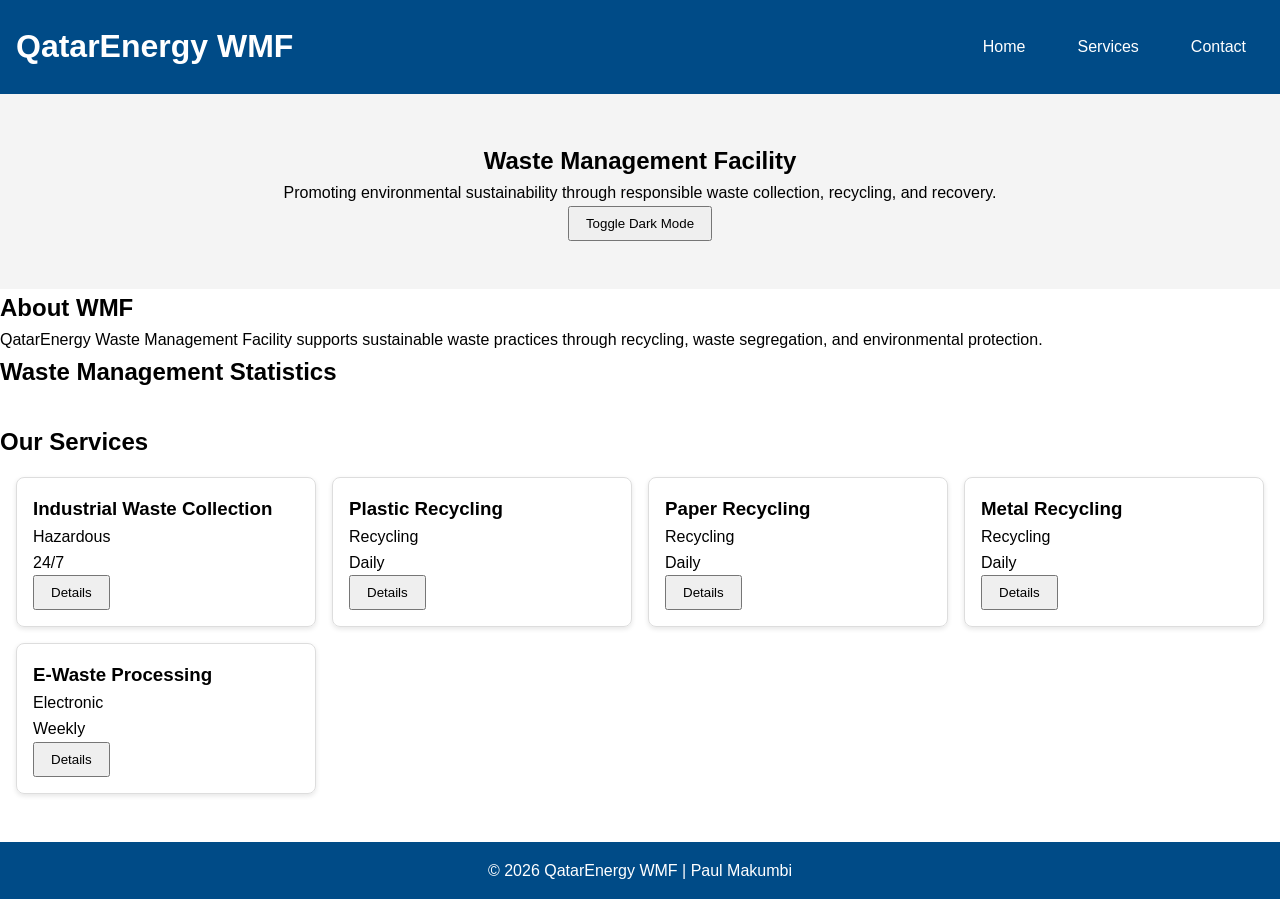
==== index.html @ d7f9a0a3 "done" ====
<!DOCTYPE html>
<html lang="en">

<head>
  <meta charset="UTF-8">
  <meta name="viewport" content="width=device-width, initial-scale=1.0">

  <title>QatarEnergy Waste Management Facility</title>

  <meta name="description"
    content="QatarEnergy Waste Management Facility supporting sustainable waste management and recycling.">

  <meta name="author" content="Paul Makumbi">

  <meta property="og:title" content="QatarEnergy Waste Management Facility">
  <meta property="og:description" content="Sustainable waste management and recycling solutions.">
  <meta property="og:type" content="website">

  <link rel="icon" href="favicon.ico">
  <link rel="stylesheet" href="css/styles.css">
   <link rel="stylesheet" href="styles/normalize.css">

  <script type="module" src="scripts/main.js" defer></script>
</head>

<body>

  <header>
    <h1>QatarEnergy WMF</h1>

    <button id="menuBtn">☰</button>

    <nav id="navMenu">
      <a href="index.html">Home</a>
      <a href="services.html">Services</a>
      <a href="join.html">Contact</a>
    </nav>
  </header>

  <main>

    <section class="hero">
      <h2>Waste Management Facility</h2>

      <p>
        Promoting environmental sustainability through
        responsible waste collection, recycling, and recovery.
      </p>

      <button id="themeBtn">
        Toggle Dark Mode
      </button>
    </section>

    <section>
      <h2>About WMF</h2>

      <p>
        QatarEnergy Waste Management Facility supports
        sustainable waste practices through recycling,
        waste segregation, and environmental protection.
      </p>
    </section>

    <section>
      <h2>Waste Management Statistics</h2>

      <div id="statsContainer" class="cards"></div>
    </section>

    <section>
      <h2>Our Services</h2>

      <div id="serviceContainer" class="cards"></div>
    </section>

    <dialog id="serviceModal">
      <div id="modalContent"></div>

      <button id="closeModal">
        Close
      </button>
    </dialog>

  </main>

  <footer>
    <p>&copy; 2026 QatarEnergy WMF | Paul Makumbi</p>
  </footer>

</body>

</html>
---- css/styles.css ----
body{font-family:Arial} nav a{margin:10px;}
* {
  margin: 0;
  padding: 0;
  box-sizing: border-box;
}

body {
  font-family: Arial, sans-serif;
  line-height: 1.6;
}

header {
  background: #004b87;
  color: white;
  padding: 1rem;
  display: flex;
  justify-content: space-between;
  align-items: center;
}

#menuBtn {
  background: none;
  border: none;
  color: white;
  font-size: 2rem;
  cursor: pointer;
}

nav {
  display: none;
  flex-direction: column;
}

nav.open {
  display: flex;
}

nav a {
  color: white;
  text-decoration: none;
  padding: .5rem;
}

.hero {
  padding: 3rem;
  text-align: center;
  background: #f4f4f4;
}

.cards {
  display: grid;
  grid-template-columns: repeat(auto-fit, minmax(250px, 1fr));
  gap: 1rem;
  padding: 1rem;
}

.card {
  border: 1px solid #ddd;
  padding: 1rem;
  border-radius: 8px;
  box-shadow: 0 2px 5px rgba(0, 0, 0, .1);
}

button {
  padding: .5rem 1rem;
  cursor: pointer;
}

.dark {
  background: #222;
  color: white;
}

footer {
  text-align: center;
  padding: 1rem;
  background: #004b87;
  color: white;
  margin-top: 2rem;
}

@media(min-width:768px) {

  #menuBtn {
    display: none;
  }

  nav {
    display: flex;
    flex-direction: row;
    gap: 1rem;
  }

}
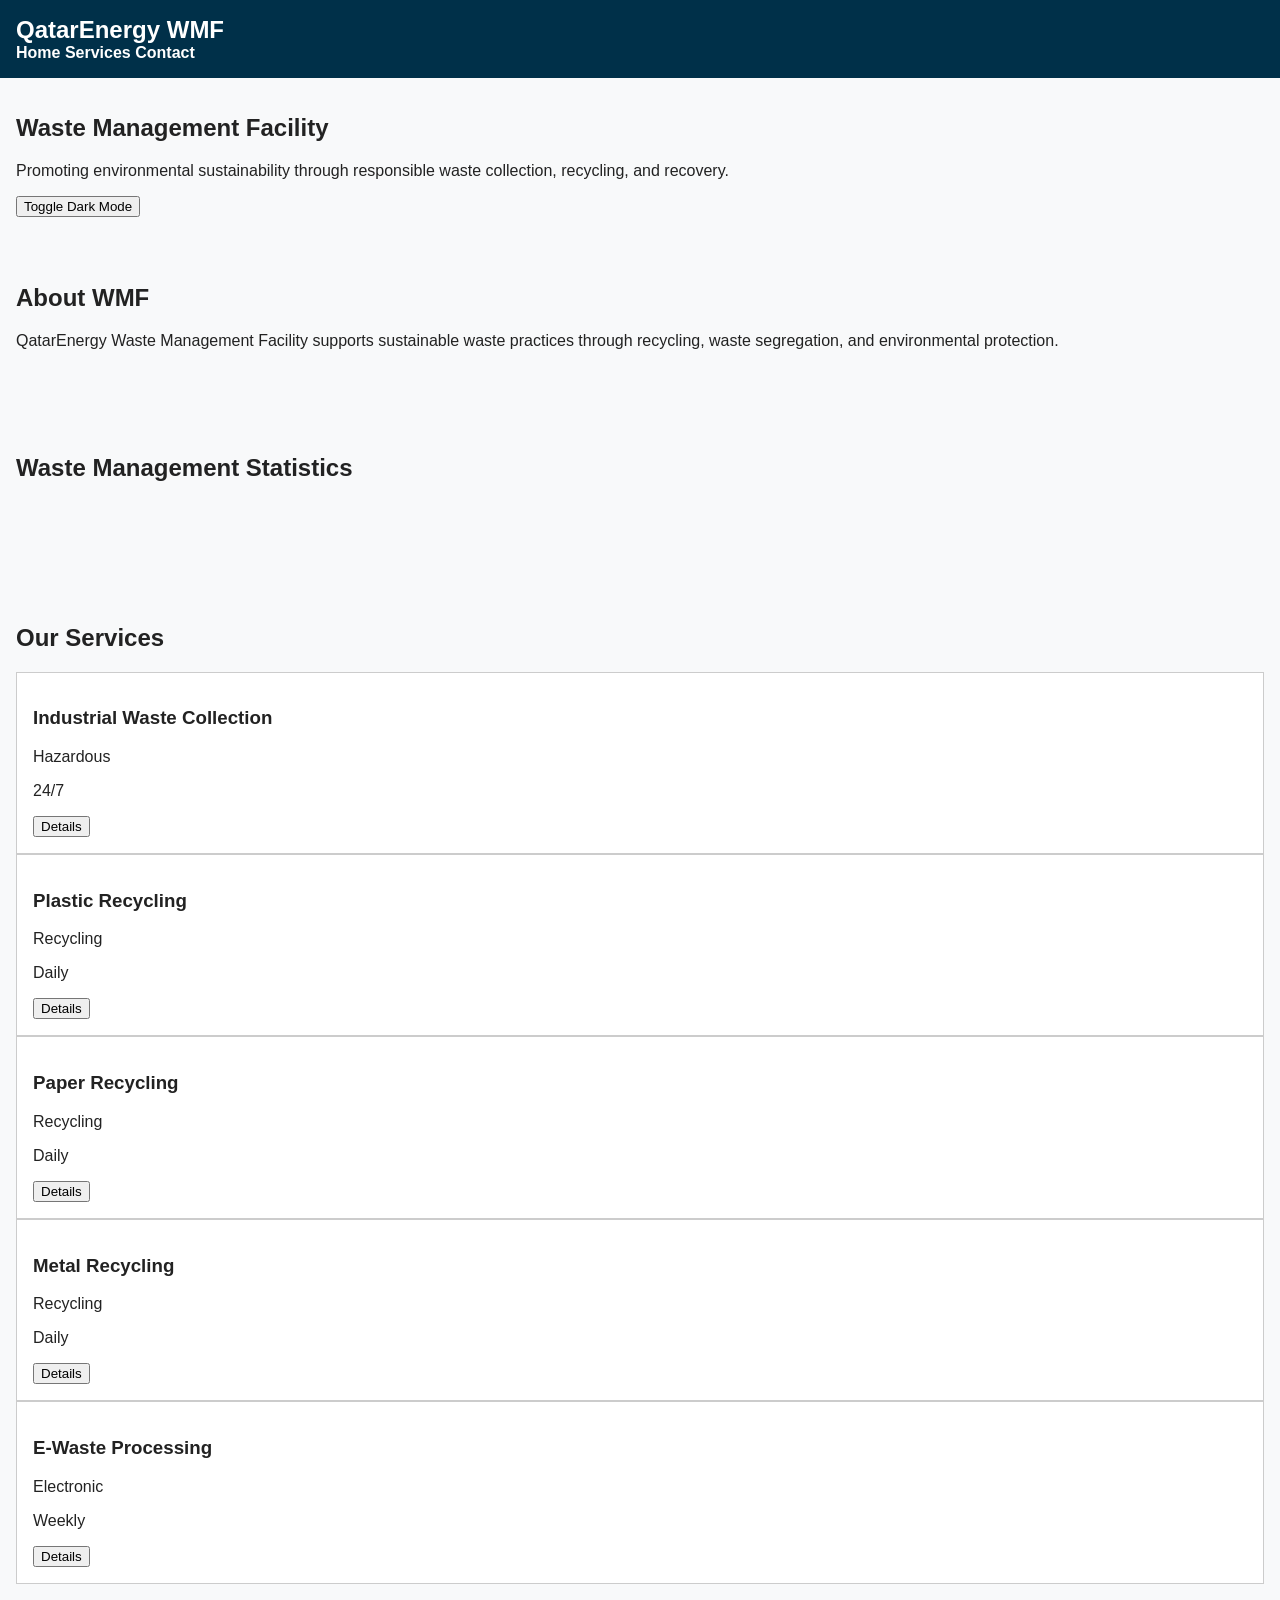
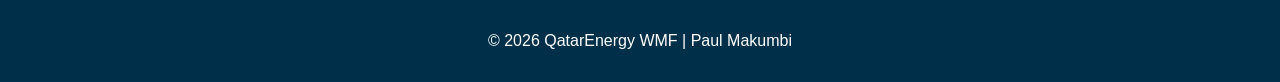
==== commit 6eec5c1e: "done" ====
--- a/index.html
+++ b/index.html
@@ -17,8 +17,9 @@
   <meta property="og:type" content="website">
 
   <link rel="icon" href="favicon.ico">
-  <link rel="stylesheet" href="css/styles.css">
-   <link rel="stylesheet" href="styles/normalize.css">
+  <link rel="stylesheet" href="styles/normalize.css">
+  <link rel="stylesheet" href="styles/small.css">
+  <link rel="stylesheet" href="styles/large_css.css">
 
   <script type="module" src="scripts/main.js" defer></script>
 </head>
--- a/styles/small.css
+++ b/styles/small.css
@@ -0,0 +1,69 @@
+/* small.css */
+
+:root {
+  --primary-color: #003049;
+  --secondary-color: #d62828;
+  --background-color: #f8f9fa;
+  --text-color: #222222;
+}
+
+* {
+  box-sizing: border-box;
+}
+
+body {
+  margin: 0;
+  font-family: Arial, sans-serif;
+  background-color: var(--background-color);
+  color: var(--text-color);
+}
+
+header {
+  background-color: var(--primary-color);
+  color: white;
+  padding: 1rem;
+}
+
+header h1 {
+  margin: 0;
+  font-size: 1.5rem;
+}
+
+nav ul {
+  list-style: none;
+  padding: 0;
+  margin: 1rem 0 0 0;
+}
+
+nav ul li {
+  margin-bottom: 0.5rem;
+}
+
+nav a {
+  text-decoration: none;
+  color: white;
+  font-weight: bold;
+}
+
+main {
+  padding: 1rem;
+}
+
+footer {
+  background-color: var(--primary-color);
+  color: white;
+  padding: 1rem;
+  text-align: center;
+}
+
+#members {
+  display: grid;
+  grid-template-columns: 1fr;
+  gap: 1rem;
+}
+
+.card {
+  background-color: white;
+  padding: 1rem;
+  border: 1px solid #ccc;
+}
--- a/styles/large_css.css
+++ b/styles/large_css.css
@@ -0,0 +1,75 @@
+/* larger.css */
+
+@media (min-width: 768px) {
+
+  /* HIDE HAMBURGER */
+  #menuBtn {
+    display: none;
+  }
+
+    body {
+      font-family: 'Roboto', sans-serif;
+    }
+
+    :root {
+      --primary: #1f3a5f;
+      --secondary: #0056b3;
+      --light: #f4f4f4;
+      --dark: #222;
+    }
+
+  /* HORIZONTAL NAV */
+  nav ul {
+    display: flex;
+    flex-direction: row;
+    gap: 1rem;
+  }
+
+ 
+  nav ul li a {
+    padding: 0.5rem 1rem;
+  }
+
+  /* GRID LAYOUT (not single column) */
+  main {
+    grid-template-columns: 1fr 1fr;
+  }
+
+  main h1 {
+    grid-column: 1 / -1;
+  }
+
+  section {
+    min-height: 150px;
+  }
+}
+
+@media (min-width: 1024px) {
+
+  main {
+    grid-template-columns: repeat(3, 1fr);
+  }
+
+  main h1 {
+    grid-column: 1 / -1;
+  }
+}
+
+.filters {
+  display: flex;
+  gap: 1rem;
+  margin-bottom: 1rem;
+}
+
+.filters button {
+  padding: 0.5rem 1rem;
+  border: none;
+  background: var(--primary);
+  color: white;
+  cursor: pointer;
+  border-radius: 5px;
+}
+
+.filters button:hover {
+  background: var(--secondary);
+}
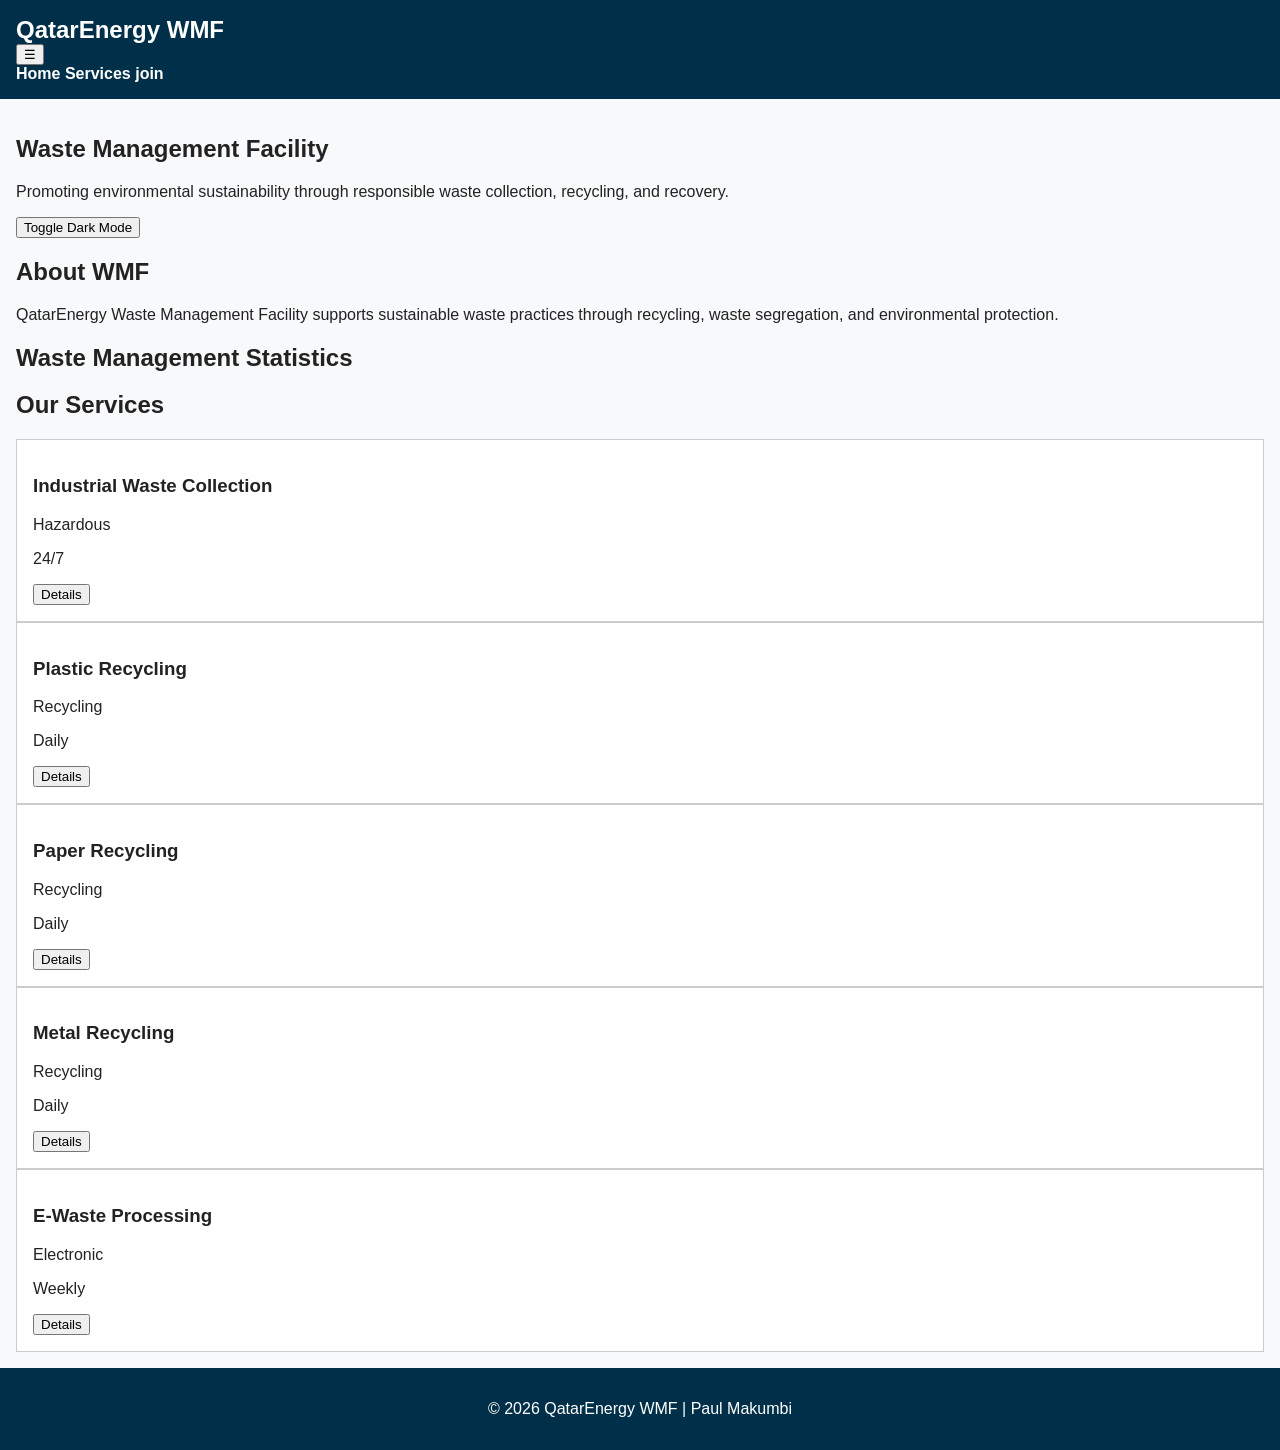
==== commit 96e94a36: "update" ====
--- a/index.html
+++ b/index.html
@@ -19,7 +19,7 @@
   <link rel="icon" href="favicon.ico">
   <link rel="stylesheet" href="styles/normalize.css">
   <link rel="stylesheet" href="styles/small.css">
-  <link rel="stylesheet" href="styles/large_css.css">
+ 
 
   <script type="module" src="scripts/main.js" defer></script>
 </head>
@@ -34,7 +34,7 @@
     <nav id="navMenu">
       <a href="index.html">Home</a>
       <a href="services.html">Services</a>
-      <a href="join.html">Contact</a>
+      <a href="join.html">join</a>
     </nav>
   </header>
 
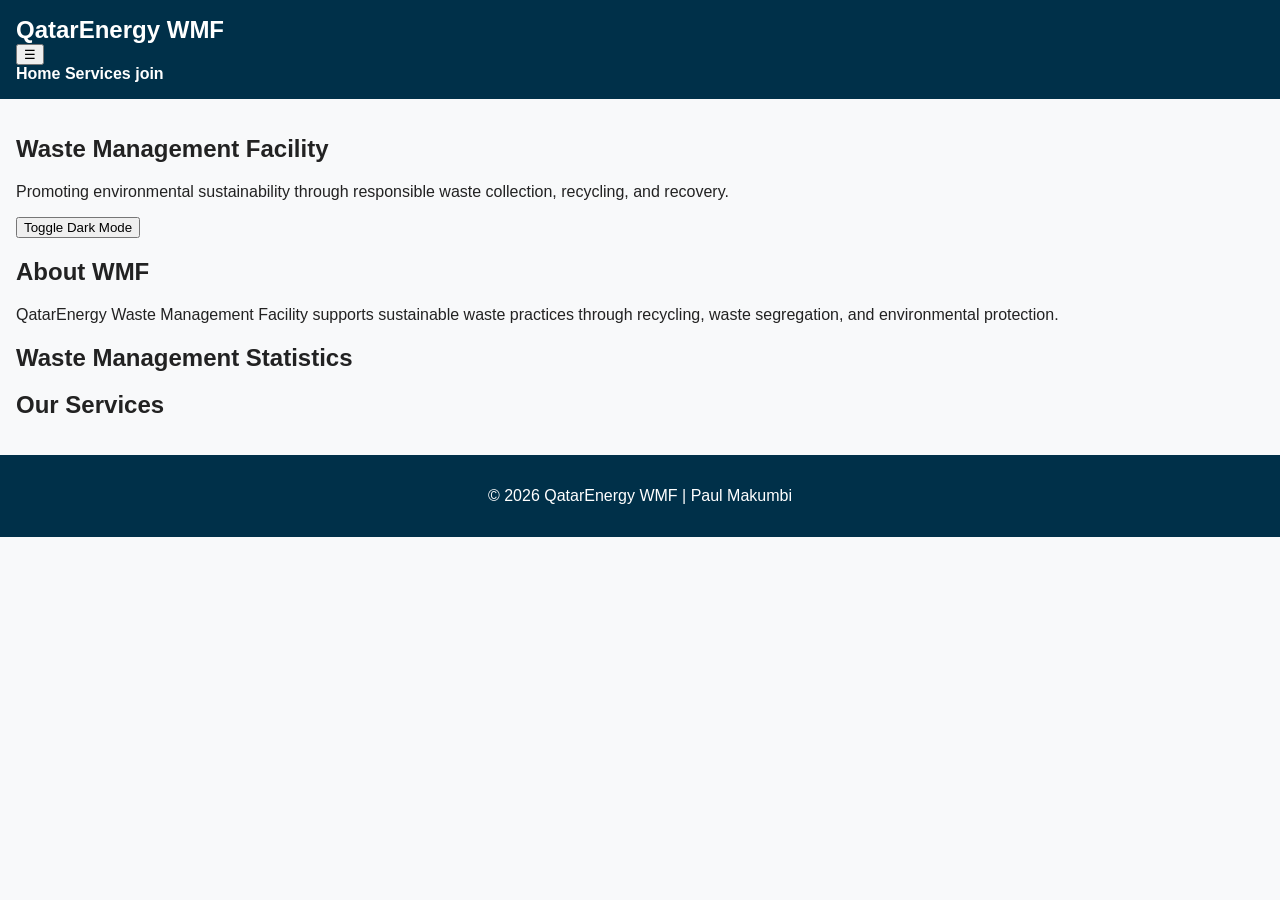
==== commit 5e54c56a: "done" ====
--- a/index.html
+++ b/index.html
@@ -7,8 +7,8 @@
 
   <title>QatarEnergy Waste Management Facility</title>
 
-  <meta name="description"
-    content="QatarEnergy Waste Management Facility supporting sustainable waste management and recycling.">
+<meta property="og:description"
+  content="Join QATARENERGY WMF and support sustainable waste management practices. Explore membership benefits and opportunities to make a positive impact.">
 
   <meta name="author" content="Paul Makumbi">
 
@@ -19,7 +19,7 @@
   <link rel="icon" href="favicon.ico">
   <link rel="stylesheet" href="styles/normalize.css">
   <link rel="stylesheet" href="styles/small.css">
- 
+  <link rel="stylesheet" href="styles/larger.css">
 
   <script type="module" src="scripts/main.js" defer></script>
 </head>
--- a/styles/larger.css
+++ b/styles/larger.css
@@ -0,0 +1,17 @@
+/* larger.css */
+
+@media screen and (min-width: 768px) {
+
+  nav ul {
+    display: flex;
+    gap: 1rem;
+  }
+
+  nav ul li {
+    margin: 0;
+  }
+
+  #members {
+    grid-template-columns: repeat(3, 1fr);
+  }
+}
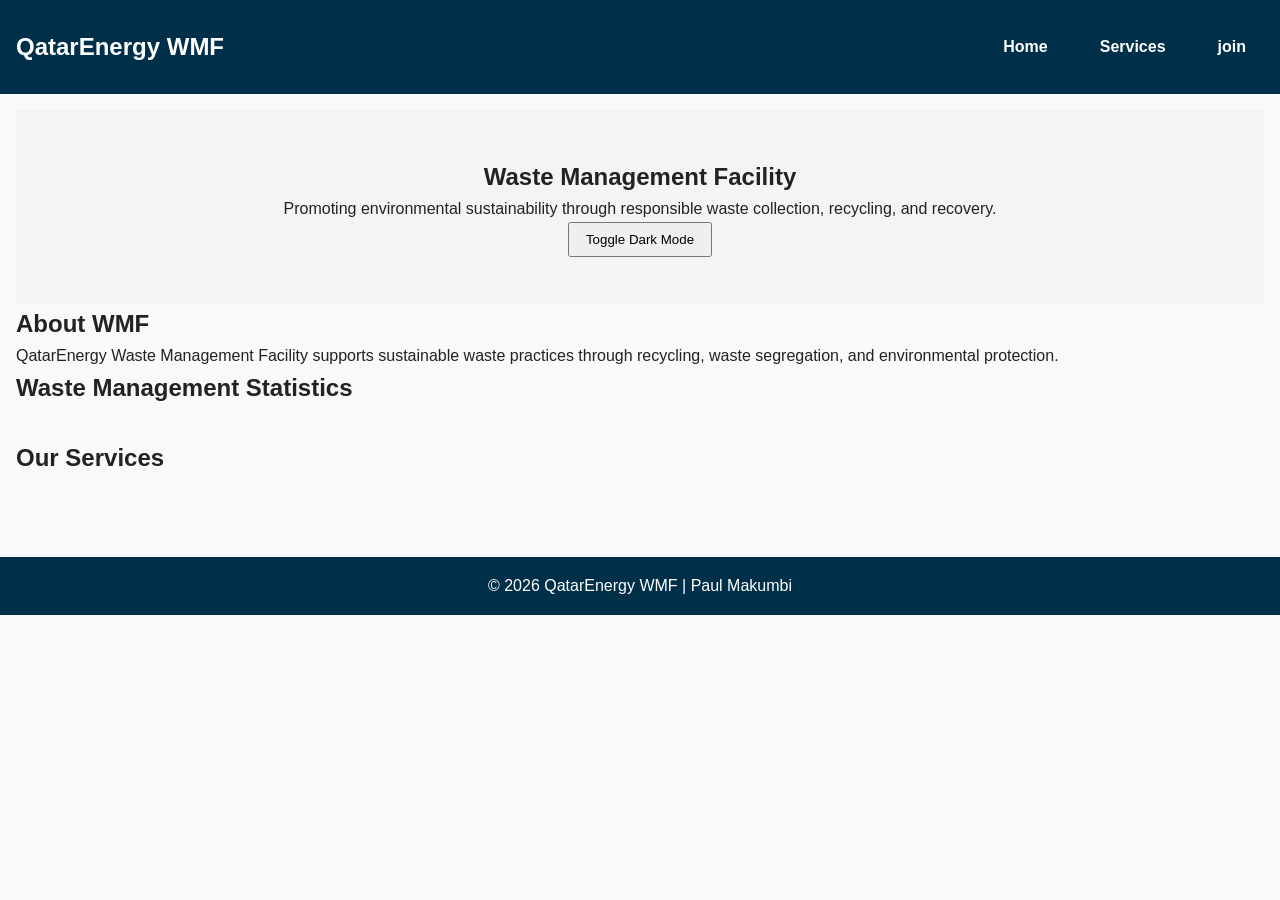
==== commit fd69d55a: "DONE" ====
--- a/index.html
+++ b/index.html
@@ -5,25 +5,31 @@
   <meta charset="UTF-8">
   <meta name="viewport" content="width=device-width, initial-scale=1.0">
 
-  <title>QatarEnergy Waste Management Facility</title>
+  <meta property="og:description"
+    content="Join QATARENERGY WMF and support sustainable waste management practices. Explore membership benefits and opportunities to make a positive impact.">
 
-<meta property="og:description"
-  content="Join QATARENERGY WMF and support sustainable waste management practices. Explore membership benefits and opportunities to make a positive impact.">
+  <meta property="og:url" content="https://paul256-mp.github.io/chamber/directory.html">
+  <meta property="og:image" content="https://paul256-mp.github.io/wdd231/images/paul.jpeg">
+  <meta property="og:type" content="website">
+  <meta property="og:title" content="QATARENERGY WMF Home Page">
 
-  <meta name="author" content="Paul Makumbi">
+  <link rel="icon" href="images/favicon.ico">
+  <link rel="preconnect" href="https://fonts.googleapis.com">
+  <link rel="preconnect" href="https://fonts.gstatic.com" crossorigin>
+  <link href="https://fonts.googleapis.com/css2?family=Roboto:wght@300;400;700&display=swap" rel="stylesheet">
 
-  <meta property="og:title" content="QatarEnergy Waste Management Facility">
-  <meta property="og:description" content="Sustainable waste management and recycling solutions.">
-  <meta property="og:type" content="website">
 
-  <link rel="icon" href="favicon.ico">
+  <title> QATARENERGY WMF</title>
+
+  <meta name="description" content="QatarEnergy Waste Management Facility">
+  <meta name="author" content="paul makumbi">
+
+  <link rel="stylesheet" href="css/styles.css">
+  <script defer src="scripts/join.js"></script>
   <link rel="stylesheet" href="styles/normalize.css">
   <link rel="stylesheet" href="styles/small.css">
   <link rel="stylesheet" href="styles/larger.css">
-
-  <script type="module" src="scripts/main.js" defer></script>
 </head>
-
 <body>
 
   <header>
@@ -85,6 +91,7 @@
 
   </main>
 
+
   <footer>
     <p>&copy; 2026 QatarEnergy WMF | Paul Makumbi</p>
   </footer>
--- a/css/styles.css
+++ b/css/styles.css
@@ -0,0 +1,95 @@
+body{font-family:Arial} nav a{margin:10px;}
+* {
+  margin: 0;
+  padding: 0;
+  box-sizing: border-box;
+}
+
+body {
+  font-family: Arial, sans-serif;
+  line-height: 1.6;
+}
+
+header {
+  background: #004b87;
+  color: white;
+  padding: 1rem;
+  display: flex;
+  justify-content: space-between;
+  align-items: center;
+}
+
+#menuBtn {
+  background: none;
+  border: none;
+  color: white;
+  font-size: 2rem;
+  cursor: pointer;
+}
+
+nav {
+  display: none;
+  flex-direction: column;
+}
+
+nav.open {
+  display: flex;
+}
+
+nav a {
+  color: white;
+  text-decoration: none;
+  padding: .5rem;
+}
+
+.hero {
+  padding: 3rem;
+  text-align: center;
+  background: #f4f4f4;
+}
+
+.cards {
+  display: grid;
+  grid-template-columns: repeat(auto-fit, minmax(250px, 1fr));
+  gap: 1rem;
+  padding: 1rem;
+}
+
+.card {
+  border: 1px solid #ddd;
+  padding: 1rem;
+  border-radius: 8px;
+  box-shadow: 0 2px 5px rgba(0, 0, 0, .1);
+}
+
+button {
+  padding: .5rem 1rem;
+  cursor: pointer;
+}
+
+.dark {
+  background: #222;
+  color: white;
+}
+
+footer {
+  text-align: center;
+  padding: 1rem;
+  background: #004b87;
+  color: white;
+  margin-top: 2rem;
+}
+
+@media(min-width:768px) {
+
+  #menuBtn {
+    display: none;
+  }
+
+  nav {
+    display: flex;
+    flex-direction: row;
+    gap: 1rem;
+  }
+
+}
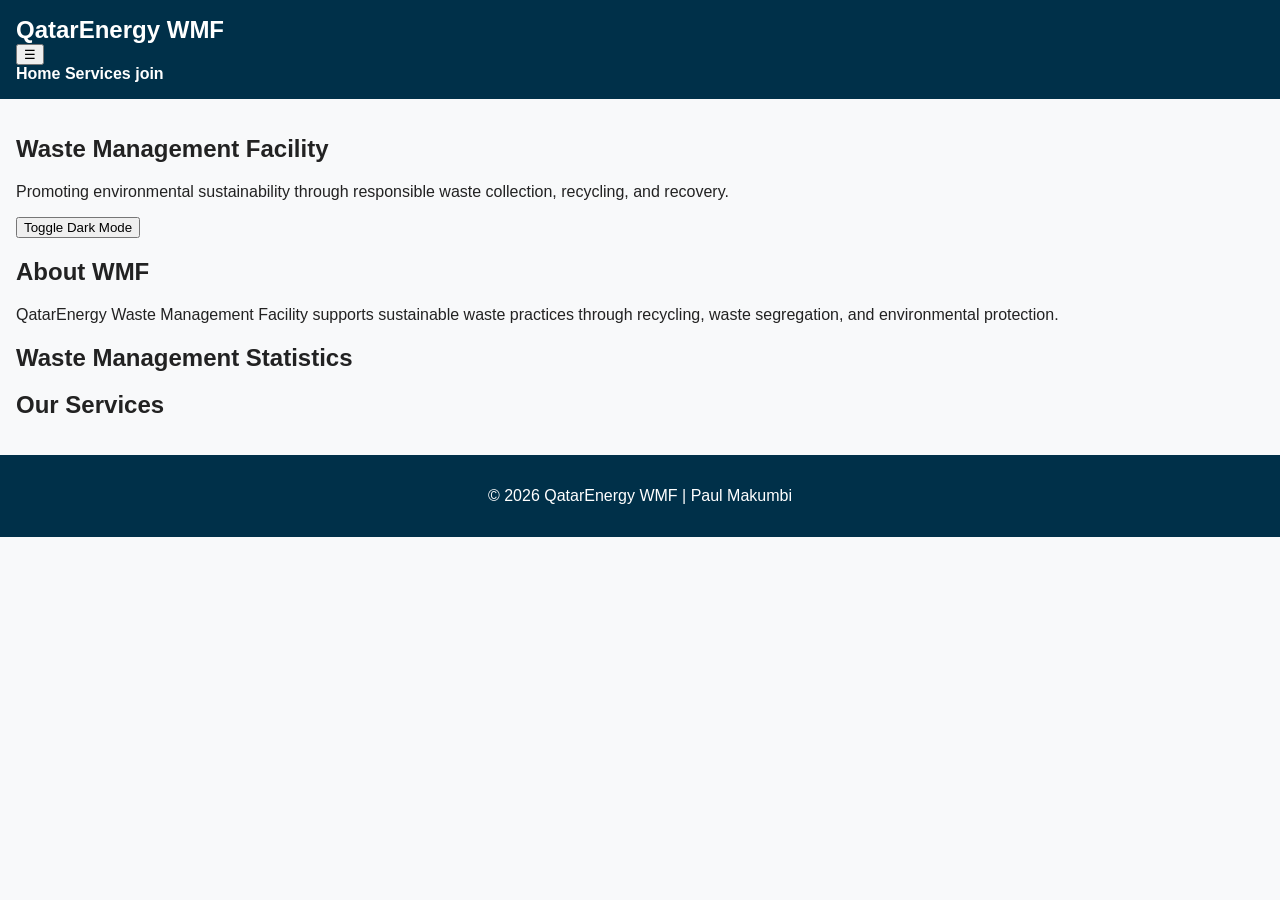
==== commit c2f8ebec: "UPDATE" ====
--- a/index.html
+++ b/index.html
@@ -4,7 +4,7 @@
 <head>
   <meta charset="UTF-8">
   <meta name="viewport" content="width=device-width, initial-scale=1.0">
-
+  <meta name="description" content="QatarEnergy Waste Management Facility. Promoting environmental sustainability through responsible waste collection, recycling, and recovery.">
   <meta property="og:description"
     content="Join QATARENERGY WMF and support sustainable waste management practices. Explore membership benefits and opportunities to make a positive impact.">
 
@@ -21,10 +21,10 @@
 
   <title> QATARENERGY WMF</title>
 
-  <meta name="description" content="QatarEnergy Waste Management Facility">
+  
   <meta name="author" content="paul makumbi">
 
-  <link rel="stylesheet" href="css/styles.css">
+  
   <script defer src="scripts/join.js"></script>
   <link rel="stylesheet" href="styles/normalize.css">
   <link rel="stylesheet" href="styles/small.css">
